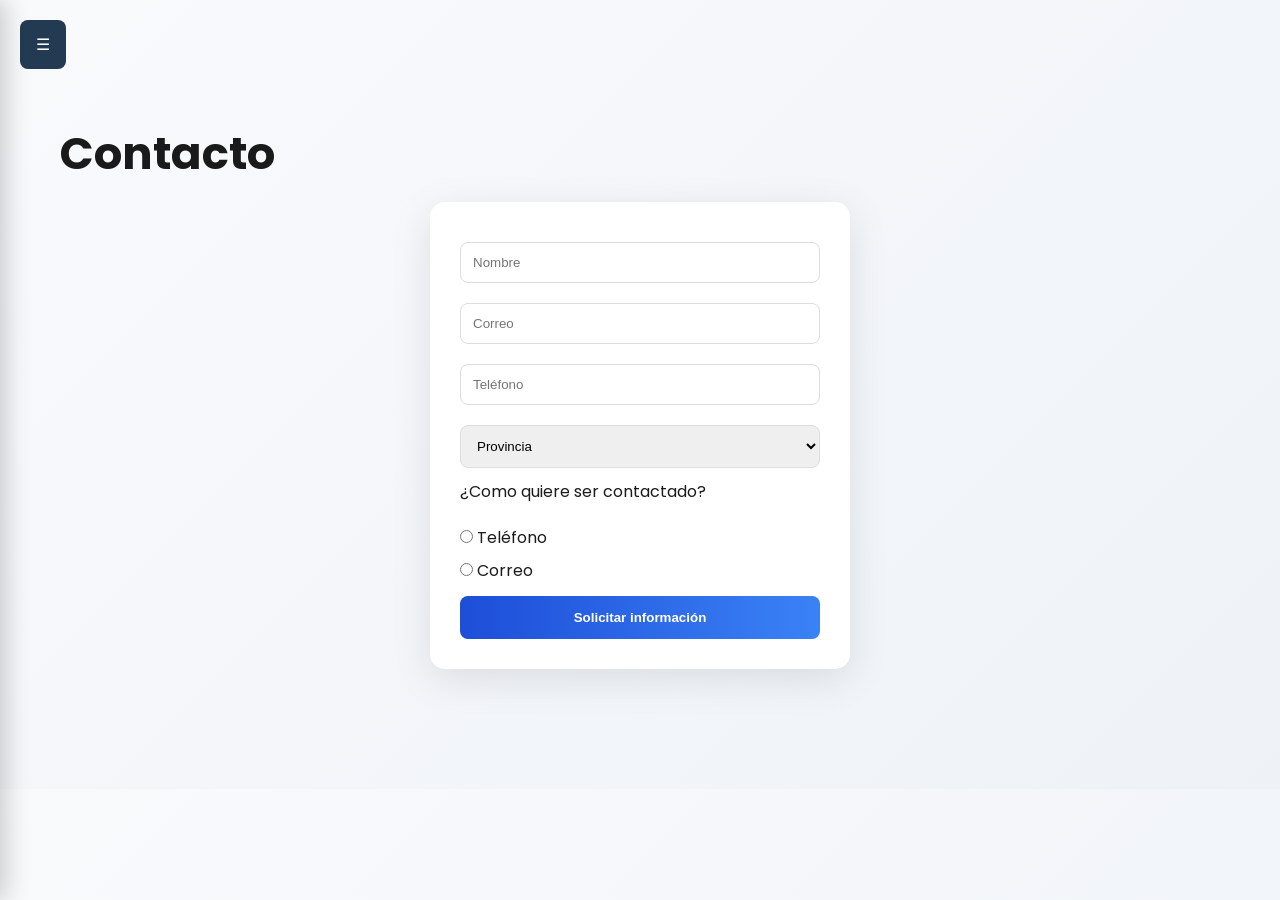
==== pag/contacto.html @ 0379b1d4 "Add files via upload" ====
<!DOCTYPE html>
<html lang="es">
<head>
<meta charset="UTF-8">
<title>Agencia de viajes de Tenerife</title>
<meta name="description" content="Planifica tus viajes Con nosotros.">
<link rel="stylesheet" href="../css/styles.css">
<link href="https://fonts.googleapis.com/css2?family=Poppins:wght@300;400;600&display=swap" rel="stylesheet">
</head>

<body>

<div class="menu-btn" onclick="toggleMenu()">☰</div>
<div class="overlay" onclick="toggleMenu()"></div>

<div class="sidebar">
    <a href="../index.html">Inicio</a>
    <a href="sobre-nosotros.html">Sobre nosotros</a>
    <a href="servicios.html">Servicios</a>
    <a href="contacto.html">Contacto</a>
</div>

<div class="container">
    <h1>Contacto</h1>

    <form>
        <input type="text" placeholder="Nombre" required>
        <input type="email" placeholder="Correo" required>
        <input type="tel" placeholder="Teléfono" required>

        <select>
            <option>Provincia</option>
            <option>Tenerife</option>
            <option>Gran Canaria</option>
        </select>
	<p> ¿Como quiere ser contactado?</p>
        <label><input type="radio" name="contacto"> Teléfono</label>
        <label><input type="radio" name="contacto"> Correo</label>

        <button>Solicitar información</button>
    </form>
</div>

<script src="../js/script.js"></script>
</body>
</html>
---- css/styles.css ----
/* RESET */
* {
    margin: 0;
    padding: 0;
    box-sizing: border-box;
}

/* TIPOGRAFÍA PREMIUM */
body {
    font-family: 'Poppins', sans-serif;
    background: linear-gradient(135deg, #f9fafc, #eef2f7);
    color: #1a1a1a;
    overflow-x: hidden;
}

/* OVERLAY OSCURO */
.overlay {
    position: fixed;
    top: 0;
    left: 0;
    width: 100%;
    height: 100%;
    background: rgba(0,0,0,0.4);
    z-index: 1500;
    display: none;
}

.overlay.active {
    display: block;
}

/* BOTÓN MENÚ */
.menu-btn {
    position: fixed;
    top: 20px;
    left: 20px;
    background: rgba(10, 37, 64, 0.9);
    backdrop-filter: blur(10px);
    color: white;
    padding: 12px 16px;
    cursor: pointer;
    border-radius: 8px;
    z-index: 2100;
    transition: 0.3s;
}

.menu-btn:hover {
    transform: scale(1.1);
}

/* SIDEBAR PREMIUM */
.sidebar {
    position: fixed;
    left: -260px;
    top: 0;
    width: 260px;
    height: 100%;
    background: linear-gradient(180deg, #0a2540, #163a5f);
    z-index: 2000;
    transition: 0.4s ease;
    padding-top: 80px;
    box-shadow: 5px 0 25px rgba(0,0,0,0.2);
}

.sidebar.active {
    left: 0;
}

.sidebar a {
    display: block;
    color: white;
    padding: 18px 25px;
    text-decoration: none;
    font-weight: 500;
    transition: 0.3s;
}

.sidebar a:hover {
    background: rgba(255,255,255,0.1);
    padding-left: 35px;
}

/* CONTENEDOR */
.container {
    max-width: 1200px;
    margin: 100px auto;
    padding: 20px;
    position: relative;
    z-index: 1;
    animation: fadeUp 1s ease;
}

/* HEADINGS */
h1 {
    font-size: 2.8rem;
    margin-bottom: 15px;
}

h2 {
    font-size: 2rem;
    color: #1d4ed8;
    margin-bottom: 10px;
}

h3 {
    font-size: 1.3rem;
    margin-bottom: 20px;
}

/* TEXTO */
p {
    line-height: 1.7;
    margin-bottom: 15px;
}

/* GRID SERVICIOS */
.grid {
    display: grid;
    grid-template-columns: repeat(auto-fit, minmax(280px, 1fr));
    gap: 25px;
}

/* CARD PREMIUM */
.card {
    background: white;
    border-radius: 15px;
    overflow: hidden;
    cursor: pointer;
    transition: 0.4s;
    box-shadow: 0 10px 30px rgba(0,0,0,0.08);
    position: relative;
}

.card:hover {
    transform: translateY(-10px) scale(1.02);
}

/* EFECTO IMAGEN */
.card img {
    width: 100%;
    height: 200px;
    object-fit: cover;
    transition: 0.5s;
}

.card:hover img {
    transform: scale(1.1);
    filter: brightness(0.8);
}

/* TITULO CARD */
.card h3 {
    padding: 20px;
    font-size: 1.2rem;
}

/* MODAL PREMIUM */
.modal {
    display: none;
    position: fixed;
    z-index: 3000;
    top: 0;
    left: 0;
    background: rgba(0,0,0,0.75);
    width: 100%;
    height: 100%;
    justify-content: center;
    align-items: center;
    animation: fadeIn 0.5s ease;
}

.modal-content {
    background: white;
    padding: 30px;
    max-width: 600px;
    position: relative;
    z-index: 3100;
    border-radius: 15px;
    animation: scaleIn 0.4s ease;
}

/* FORMULARIO PREMIUM */
form {
    max-width: 420px;
    margin: auto;
    display: flex;
    flex-direction: column;
    background: white;
    padding: 30px;
    border-radius: 15px;
    box-shadow: 0 10px 40px rgba(0,0,0,0.1);
}

input, select {
    margin: 10px 0;
    padding: 12px;
    border-radius: 8px;
    border: 1px solid #ddd;
    transition: 0.3s;
}

input:focus, select:focus {
    border-color: #1d4ed8;
    outline: none;
}

/* BOTÓN CTA */
button {
    background: linear-gradient(90deg, #1d4ed8, #3b82f6);
    color: white;
    padding: 14px;
    border: none;
    cursor: pointer;
    border-radius: 8px;
    margin-top: 10px;
    transition: 0.3s;
    font-weight: bold;
}

button:hover {
    transform: translateY(-3px);
    box-shadow: 0 10px 20px rgba(59,130,246,0.4);
}

/* ANIMACIONES */
@keyframes fadeUp {
    from {
        opacity: 0;
        transform: translateY(40px);
    }
    to {
        opacity: 1;
        transform: translateY(0);
    }
}

@keyframes scaleIn {
    from {
        transform: scale(0.8);
        opacity: 0;
    }
    to {
        transform: scale(1);
        opacity: 1;
    }
}

@keyframes fadeIn {
    from {opacity: 0;}
    to {opacity: 1;}
}

/* SCROLL ANIMATION */
.hidden {
    opacity: 0;
    transform: translateY(40px);
    transition: 0.8s;
}

.show {
    opacity: 1;
    transform: translateY(0);
}

/* RESPONSIVE */
@media (max-width: 768px) {
    h1 { font-size: 2rem; }
    .container { margin: 80px 15px; }
}
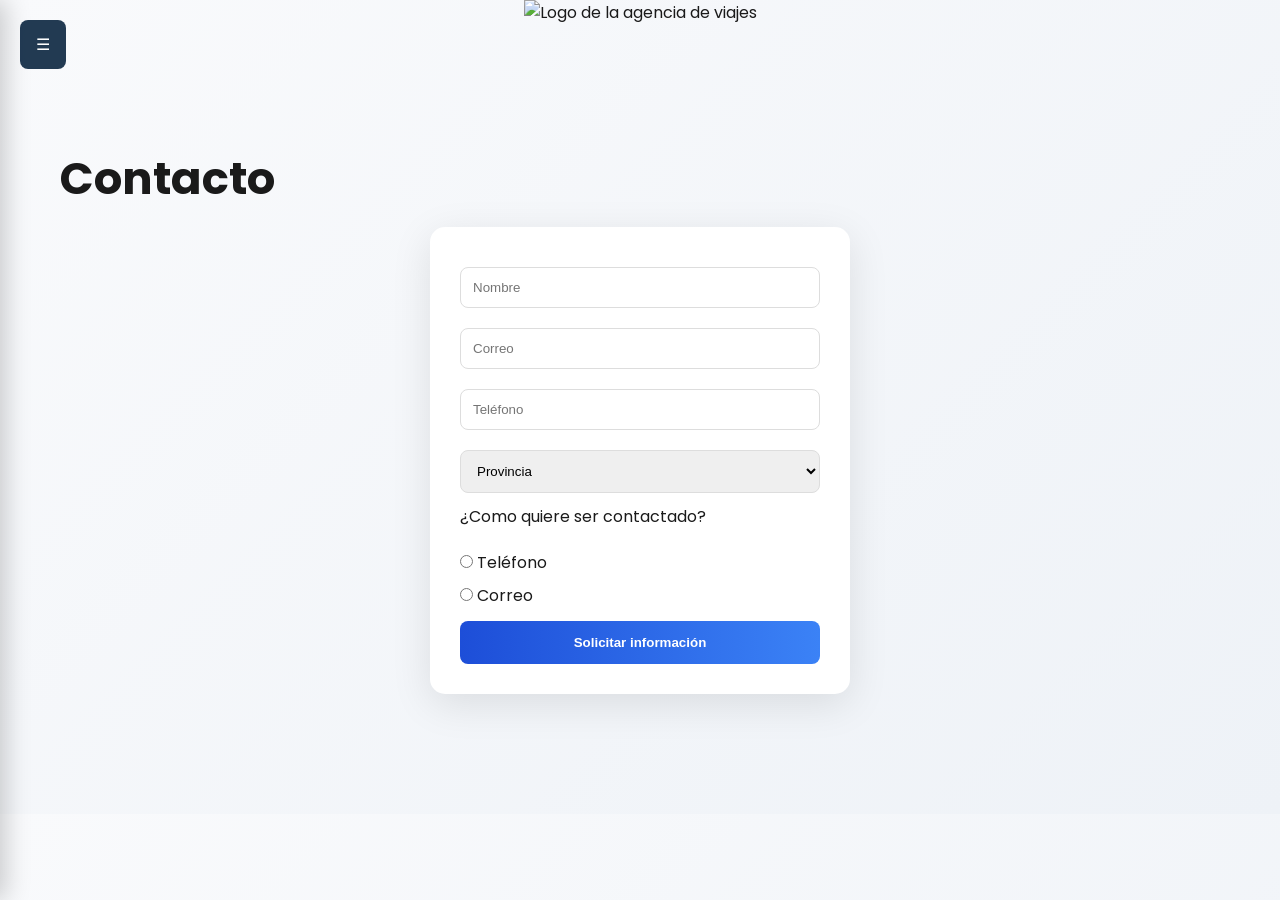
==== commit e63dae8e: "contacto.html" ====
--- a/pag/contacto.html
+++ b/pag/contacto.html
@@ -19,7 +19,9 @@
     <a href="servicios.html">Servicios</a>
     <a href="contacto.html">Contacto</a>
 </div>
-
+<div align="center">
+    <img src="img/logo3.png" alt="Logo de la agencia de viajes" width="300" height="300">
+</div> 
 <div class="container">
     <h1>Contacto</h1>
 
@@ -43,4 +45,4 @@
 
 <script src="../js/script.js"></script>
 </body>
-</html>+</html>
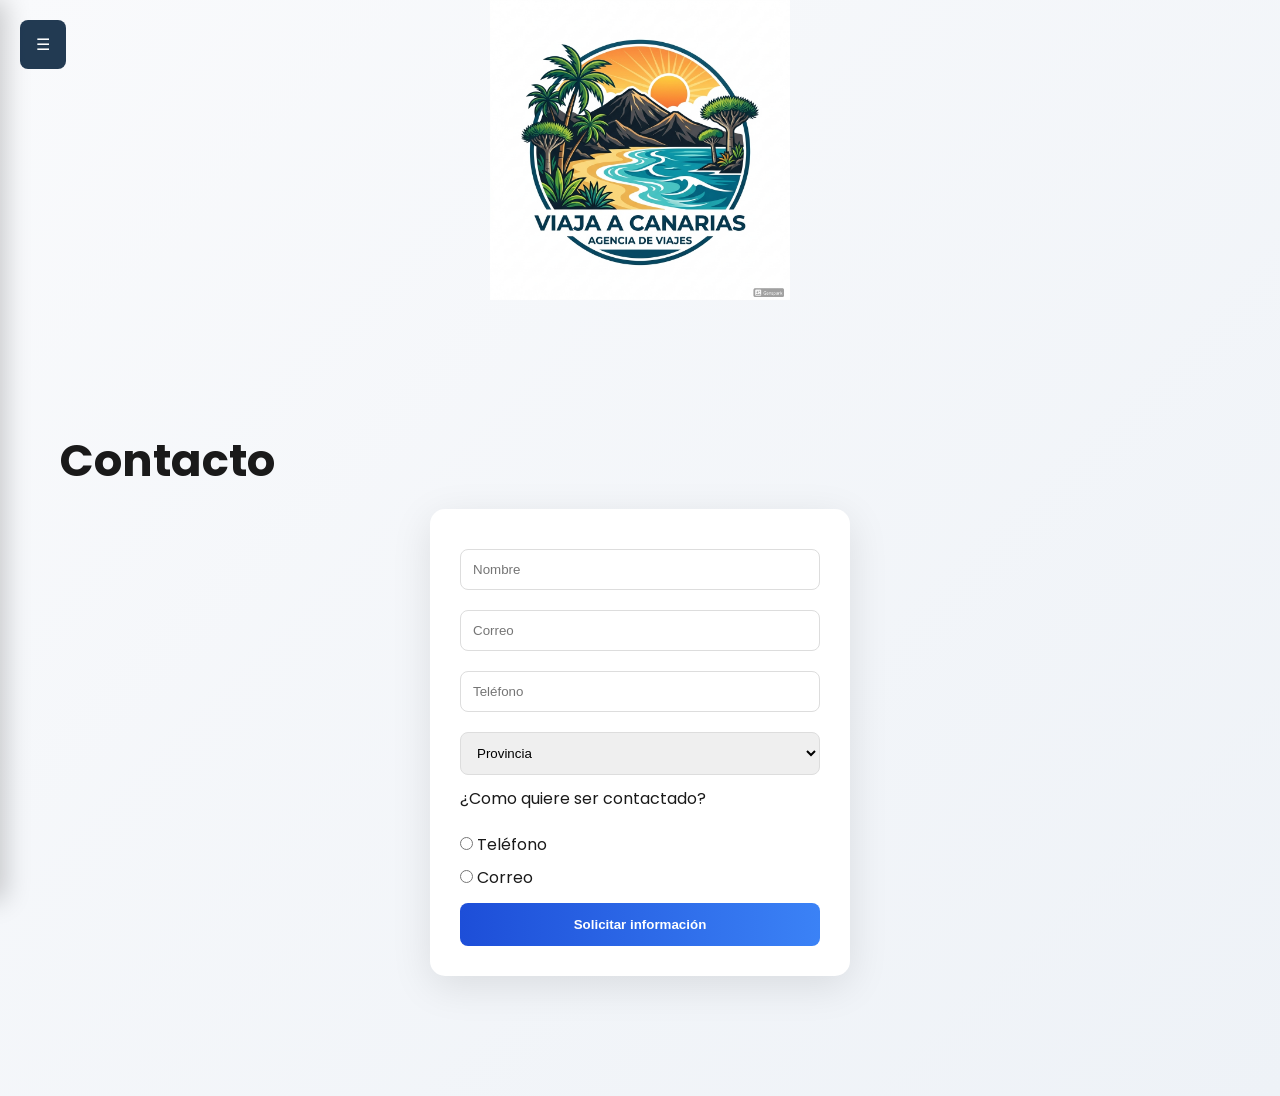
==== commit b13fc54e: "contacto.html" ====
--- a/pag/contacto.html
+++ b/pag/contacto.html
@@ -20,7 +20,7 @@
     <a href="contacto.html">Contacto</a>
 </div>
 <div align="center">
-    <img src="img/logo3.png" alt="Logo de la agencia de viajes" width="300" height="300">
+    <img src="../img/logo3.png" alt="Logo de la agencia de viajes" width="300" height="300">
 </div> 
 <div class="container">
     <h1>Contacto</h1>
